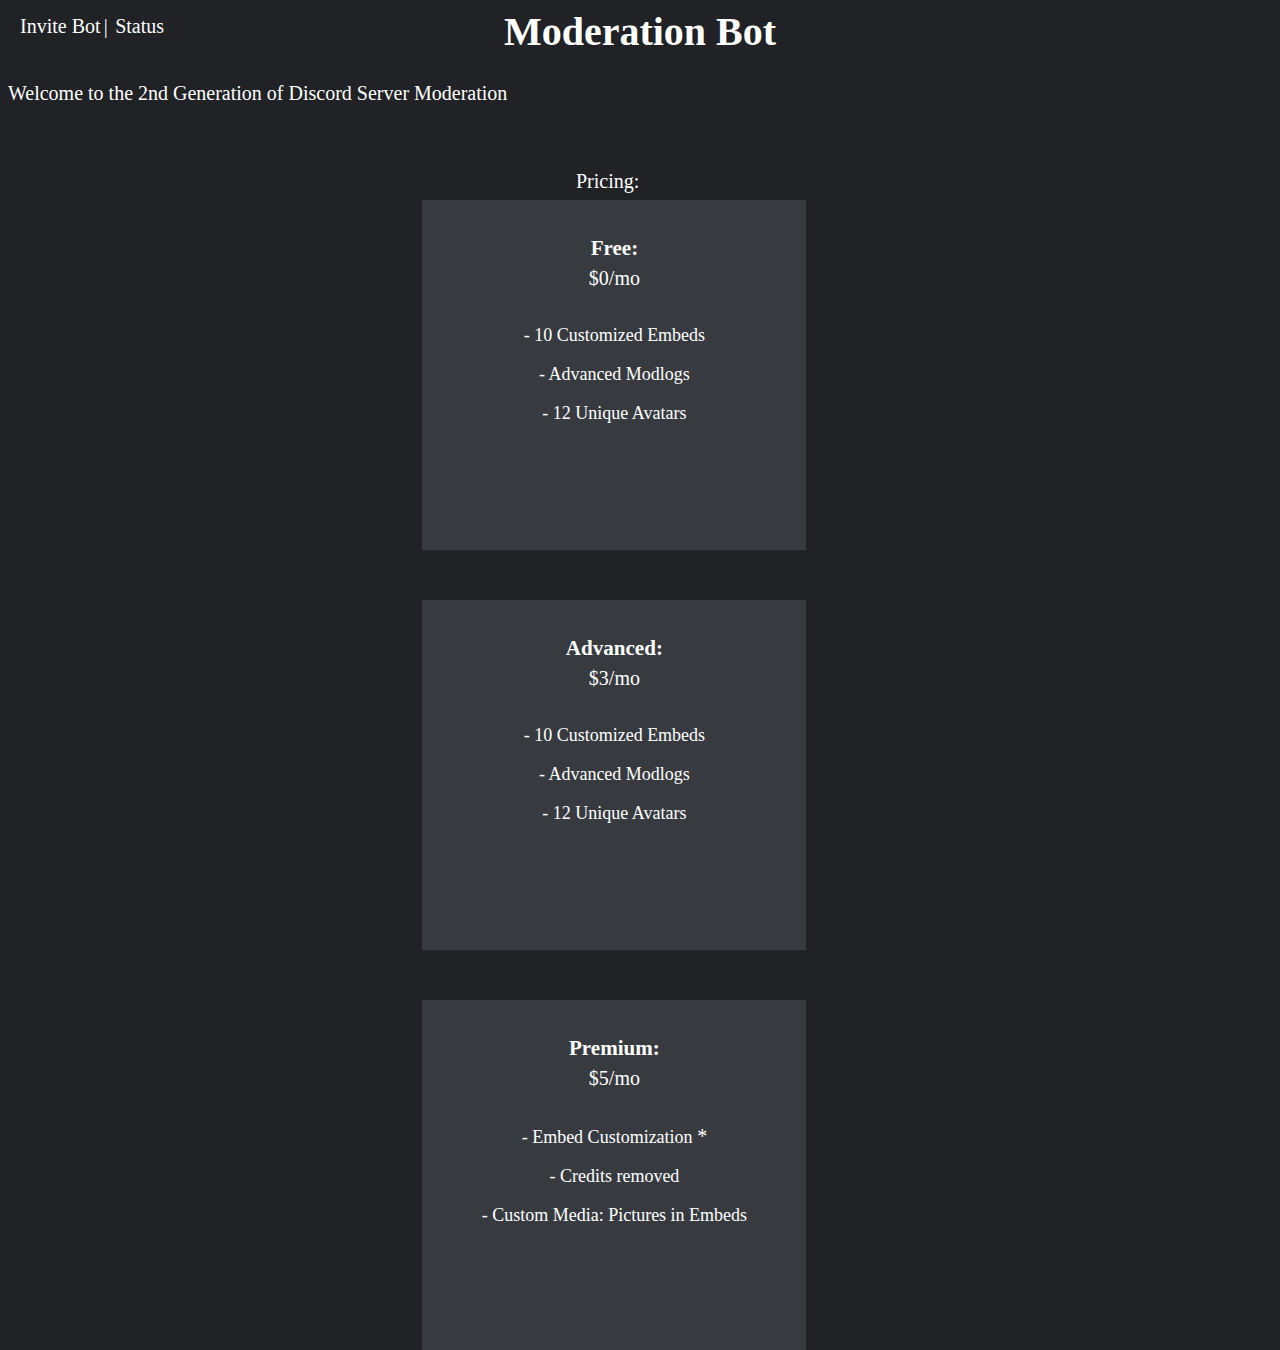
==== index.html @ a04ff86d "Create index.html" ====
<html>
<head>
  <style>
.siteheader {
text-align: center;
  font-size: 40px;
color: white;
top: 90px;
font-family: "font";
}
body {
 background-color: #202225;
}
.text {
color: white;
font-size: 20px;
font-family: "font";
}
.link {
color: white;
text-decoration: none;
font-size: 20px;
}
.addbot {
  position: absolute;
left: 20px;
top: 15px;
margin: auto;

}
.topnav {
top: 15px;
}
.status {
  position: absolute;
left: 9%;
top: 15px;
margin: auto;
}

.freepricingborder {

 position: absolute;
  top: 200px;
  height: 350px;
  width: 30%;
  background-color: #373b40;
  left: 33%;
}
.pricingtext {
color: white;
text-align: center;

}
#pricingperk {
position: relative;
top: 15px;
}

.advpricingborder {
position: absolute;
  top: 600px;
  height: 350px;
  width: 30%;
  background-color: #373b40;
  left: 33%;
}
.premiumpricingborder {
position: absolute;
  top: 1000px;
  height: 350px;
  width: 30%;
  background-color: #373b40;
  left: 33%;
}
.pricingheader {
position: absolute;
top: 150px;
left: 45%
}
@font-face {
    font-family: "font";
    src: url(https://codenationgroup.github.io/moderation/assets/Outfit-Regular.ttf) format("TrueType");
   
}
.pricing {
font-family: "font";
font-size: 18px;
}
.divider {
 position: absolute;
left: 8.1%;
top: 15px;
margin: auto;
}
  </style>
  <script> 
  if (location.href.indexOf("ltdembeds") !== -1) {
document.getElementById("changeabletext").innerText = `
*Embeds: 
- Embed Colors are changeable,
- Up to 3 custom images (only discord media links)
`
  }
</script>
  </head>
<body>
  <h1 class="siteheader"> Moderation Bot </h1>
<div class="topnav">
  <a class="text link addbot" href="https://discord.com/api/oauth2/authorize?client_id=1001924833807974411&permissions=8&scope=bot%20applications.commands"> Invite Bot</a> <p class="text topnav divider"> | </p>
  <p class="text link status"> Status </p>
  </div>

  <p class="text" id="secondgen"> Welcome to the 2nd Generation of Discord Server Moderation </p>

  <p id="changeabletext" class="text"></p>
  <p class="text pricingheader siteheader"> Pricing:</p>



<div class="freepricingborder pricing pricingtext" id="pricingelement1">
  <h3 id="pricingperk">Free:</h3>
  <p class="text">$0/mo</p>
  <p id="pricingperk">- 10 Customized Embeds</p>
 <p id="pricingperk">- Advanced Modlogs</p>
  <p id="pricingperk">- 12 Unique Avatars</p>
  <p id="pricingperk"></p>
</div>
<div class="advpricingborder pricing pricingtext" id="pricingelement1">
  <h3 id="pricingperk">Advanced:</h3>
  <p class="text">$3/mo</p>
  <p id="pricingperk">- 10 Customized Embeds</p>
 <p id="pricingperk">- Advanced Modlogs</p>
  <p id="pricingperk">- 12 Unique Avatars</p>
  <p id="pricingperk"></p>
</div>
<div class="premiumpricingborder pricing pricingtext" id="pricingelement1">
  <h3 id="pricingperk">Premium:</h3>
<p class="text">$5/mo</p>
  <p id="pricingperk">- Embed Customization <a class="link" href="https://codepen.io/swfrs/full/YzvXmrB?ltdembeds"> * </a></p>
 <p id="pricingperk">- Credits removed</p>
  <p id="pricingperk">- Custom Media: Pictures in Embeds</p>
</div>
  </body>
</html>
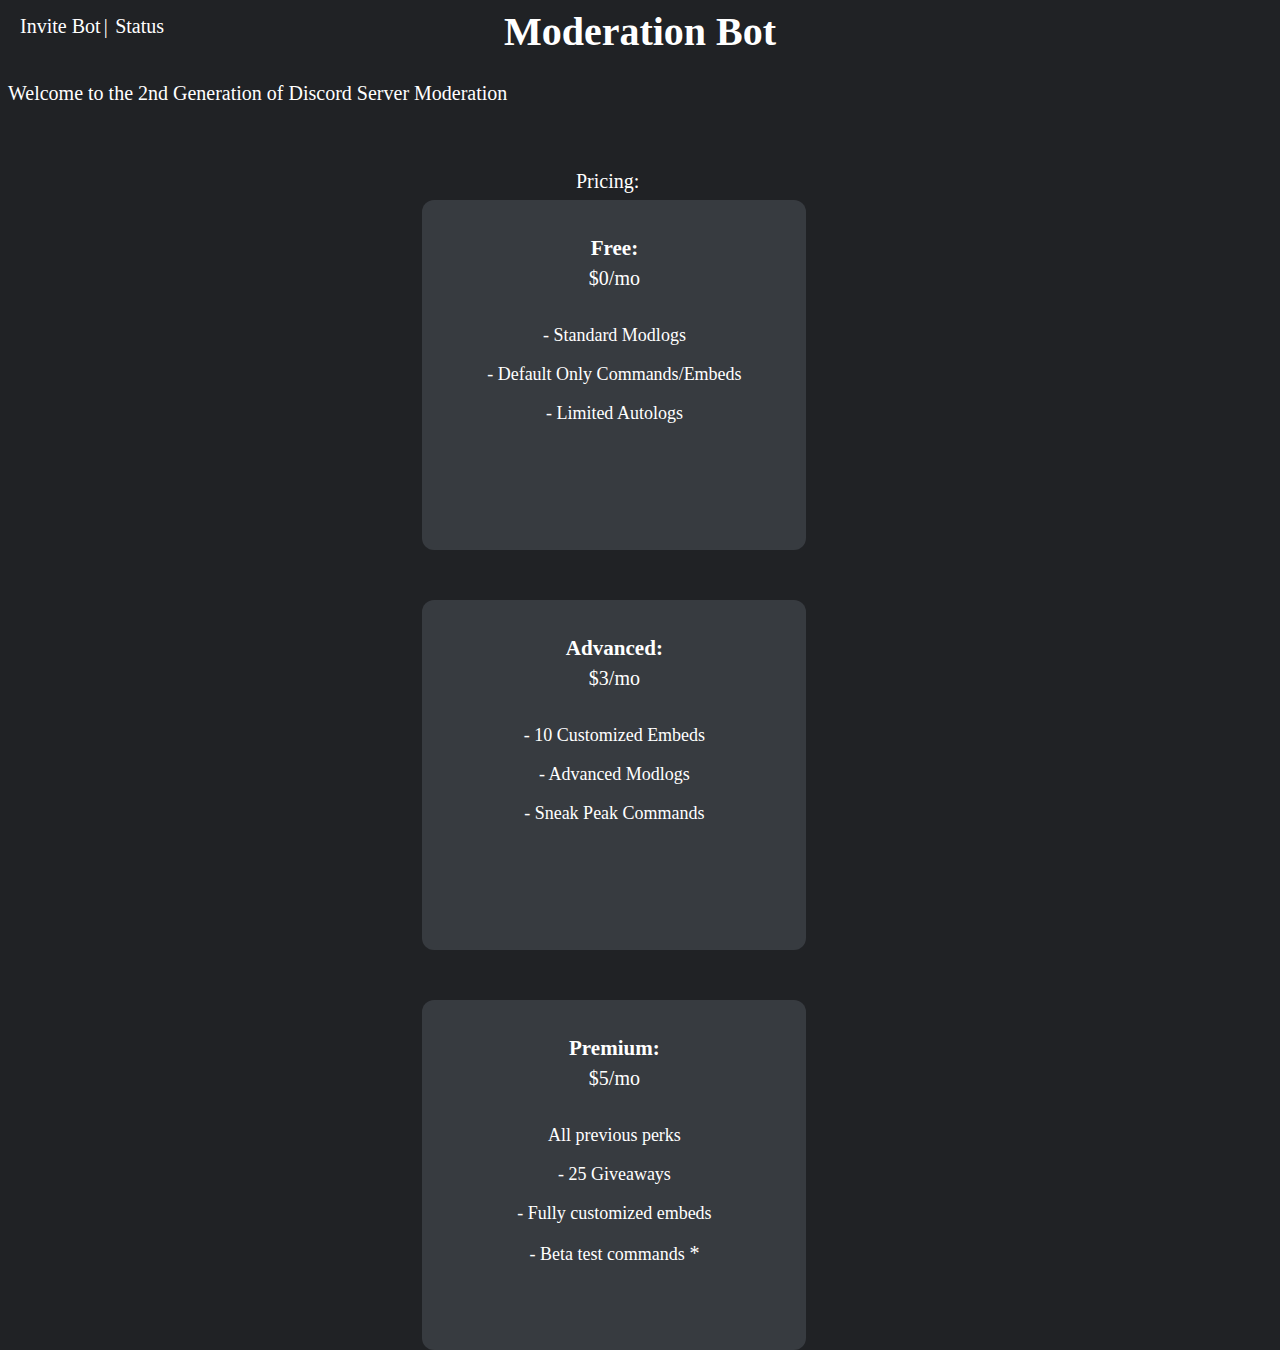
==== commit 449cccc1: "Update index.html" ====
--- a/index.html
+++ b/index.html
@@ -1,5 +1,16 @@
  <html>
 <head>
+<meta property="og:title" content="Moderation Bot" />
+<meta property="og:type" content="website" />
+<meta property="og:url" content="http://moderationbotdiscord.github.io" />
+<meta property="og:image" content="http://moderationbotdiscord.github.io/images/thumb.png" />
+<meta property="og:description" content="Moderation Bot for Discord Servers
+Change the way you moderate
+" />
+<meta name="theme-color" content="#202225">
+
+<!-- Include this to make the og:image larger -->
+<meta name="twitter:card" content="summary_large_image">
   <style>
 .siteheader {
 text-align: center;
@@ -86,6 +97,7 @@
 .pricing {
 font-family: "font";
 font-size: 18px;
+border-radius: 12px;
 }
 .divider {
  position: absolute;
@@ -100,6 +112,14 @@
 *Embeds: 
 - Embed Colors are changeable,
 - Up to 3 custom images (only discord media links)
+`
+  }
+ else if(location.href.indexOf("betatest") !== -1) {
+document.getElementById("changeabletext").innerText = `
+*Test Commands:
+An option to try out
+commands before the rest!
+Enable with /options testcommands
 `
   }
 </script>
@@ -121,9 +141,9 @@
 <div class="freepricingborder pricing pricingtext" id="pricingelement1">
   <h3 id="pricingperk">Free:</h3>
   <p class="text">$0/mo</p>
-  <p id="pricingperk">- 10 Customized Embeds</p>
- <p id="pricingperk">- Advanced Modlogs</p>
-  <p id="pricingperk">- 12 Unique Avatars</p>
+  <p id="pricingperk">- Standard Modlogs</p>
+ <p id="pricingperk">- Default Only Commands/Embeds</p>
+  <p id="pricingperk">- Limited Autologs</p>
   <p id="pricingperk"></p>
 </div>
 <div class="advpricingborder pricing pricingtext" id="pricingelement1">
@@ -131,15 +151,16 @@
   <p class="text">$3/mo</p>
   <p id="pricingperk">- 10 Customized Embeds</p>
  <p id="pricingperk">- Advanced Modlogs</p>
-  <p id="pricingperk">- 12 Unique Avatars</p>
+  <p id="pricingperk">- Sneak Peak Commands</p>
   <p id="pricingperk"></p>
 </div>
 <div class="premiumpricingborder pricing pricingtext" id="pricingelement1">
   <h3 id="pricingperk">Premium:</h3>
 <p class="text">$5/mo</p>
-  <p id="pricingperk">- Embed Customization <a class="link" href="https://codepen.io/swfrs/full/YzvXmrB?ltdembeds"> * </a></p>
- <p id="pricingperk">- Credits removed</p>
-  <p id="pricingperk">- Custom Media: Pictures in Embeds</p>
+  <p id="pricingperk">All previous perks</p>
+ <p id="pricingperk">- 25 Giveaways</p>
+  <p id="pricingperk">- Fully customized embeds</p>
+  <p id="pricingperk">- Beta test commands <a class="text link" href="/?betatest">*</a></p>
 </div>
   </body>
 </html>
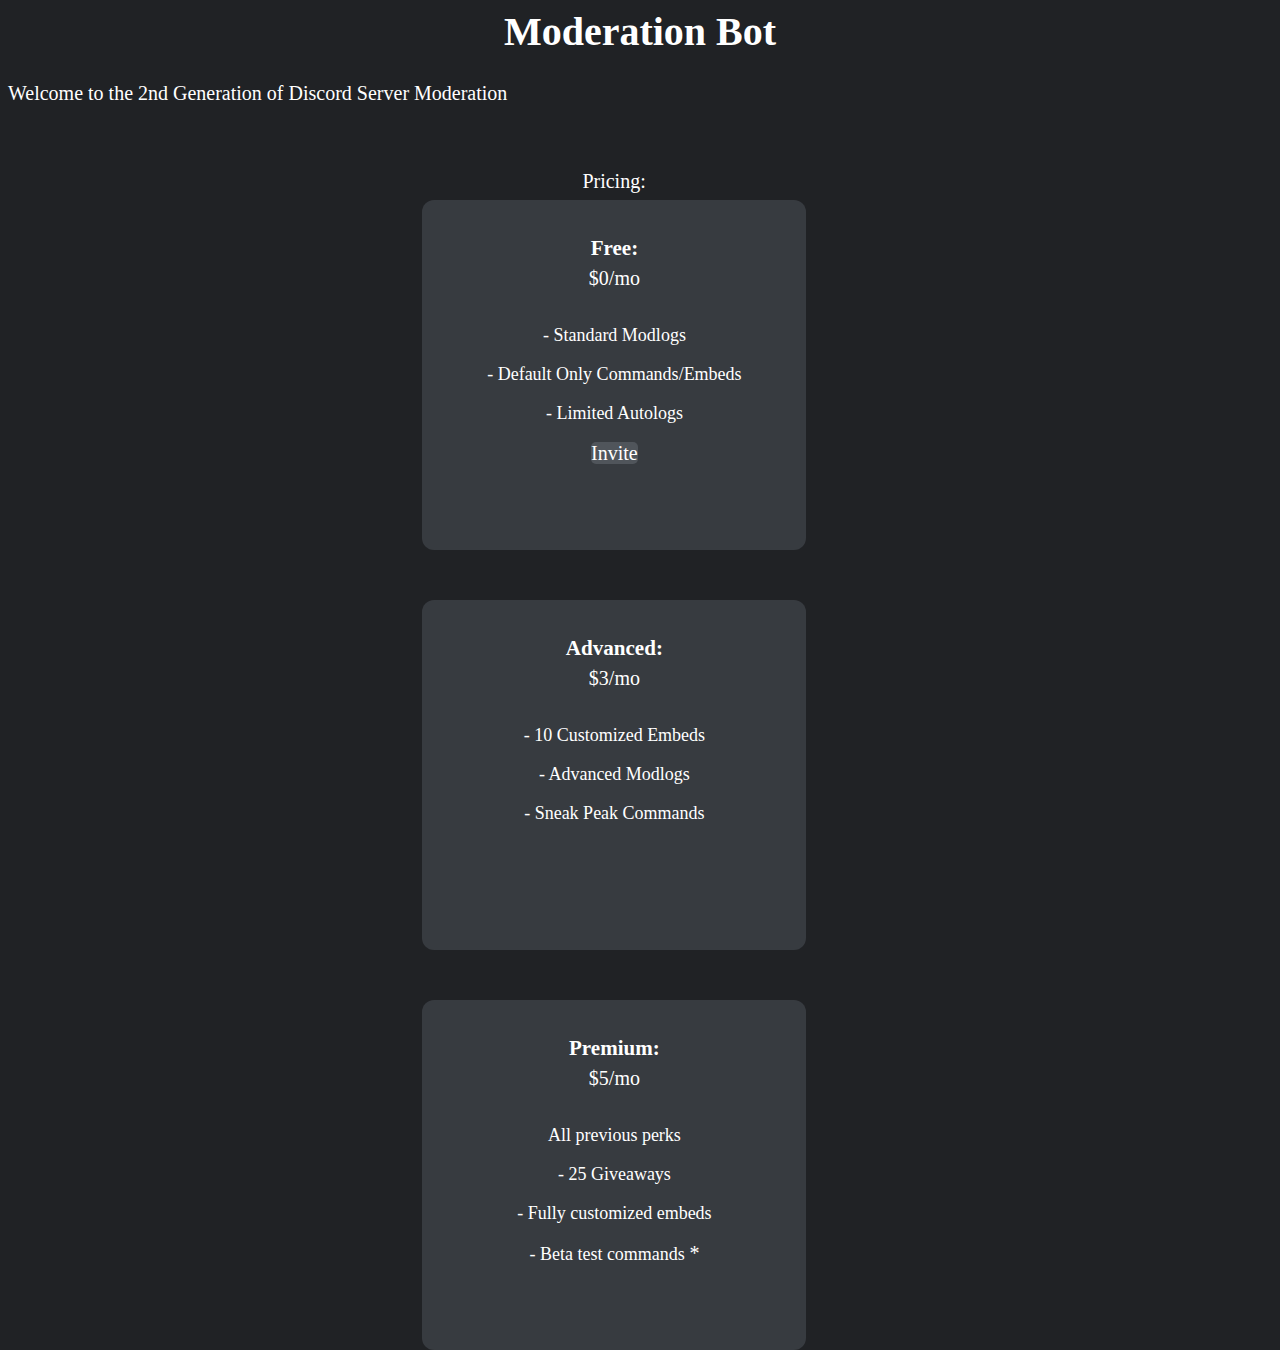
==== commit b6835c39: "Update index.html" ====
--- a/index.html
+++ b/index.html
@@ -3,14 +3,17 @@
 <meta property="og:title" content="Moderation Bot" />
 <meta property="og:type" content="website" />
 <meta property="og:url" content="http://moderationbotdiscord.github.io" />
-<meta property="og:image" content="http://moderationbotdiscord.github.io/images/thumb.png" />
+<meta property="og:image" content="https://pileshare.com/u/8BvkrG" />
+  <meta property="og:site_name" content="Moderation">
 <meta property="og:description" content="Moderation Bot for Discord Servers
-Change the way you moderate
+Moderation Bot is a new alternative to other popular moderation bots.
+With our redundant code and our 99.99% Uptime Hosting Service, This is the next generation of discord moderation.
 " />
 <meta name="theme-color" content="#202225">
 
 <!-- Include this to make the og:image larger -->
 <meta name="twitter:card" content="summary_large_image">
+
   <style>
 .siteheader {
 text-align: center;
@@ -87,7 +90,7 @@
 .pricingheader {
 position: absolute;
 top: 150px;
-left: 45%
+left: 45.5%;
 }
 @font-face {
     font-family: "font";
@@ -105,6 +108,13 @@
 top: 15px;
 margin: auto;
 }
+    .invite {
+position: relative;
+top: 10px;
+width: 5%;
+background-color: #50555b;
+border-radius: 5px;
+    }
   </style>
   <script> 
   if (location.href.indexOf("ltdembeds") !== -1) {
@@ -126,10 +136,7 @@
   </head>
 <body>
   <h1 class="siteheader"> Moderation Bot </h1>
-<div class="topnav">
-  <a class="text link addbot" href="https://discord.com/api/oauth2/authorize?client_id=1001924833807974411&permissions=8&scope=bot%20applications.commands"> Invite Bot</a> <p class="text topnav divider"> | </p>
-  <p class="text link status"> Status </p>
-  </div>
+
 
   <p class="text" id="secondgen"> Welcome to the 2nd Generation of Discord Server Moderation </p>
 
@@ -144,7 +151,7 @@
   <p id="pricingperk">- Standard Modlogs</p>
  <p id="pricingperk">- Default Only Commands/Embeds</p>
   <p id="pricingperk">- Limited Autologs</p>
-  <p id="pricingperk"></p>
+  <a id="pricingperk" class="text link invite" href="https://discord.com/api/oauth2/authorize?client_id=1001924833807974411&permissions=8&scope=bot%20applications.commands">Invite</a>
 </div>
 <div class="advpricingborder pricing pricingtext" id="pricingelement1">
   <h3 id="pricingperk">Advanced:</h3>
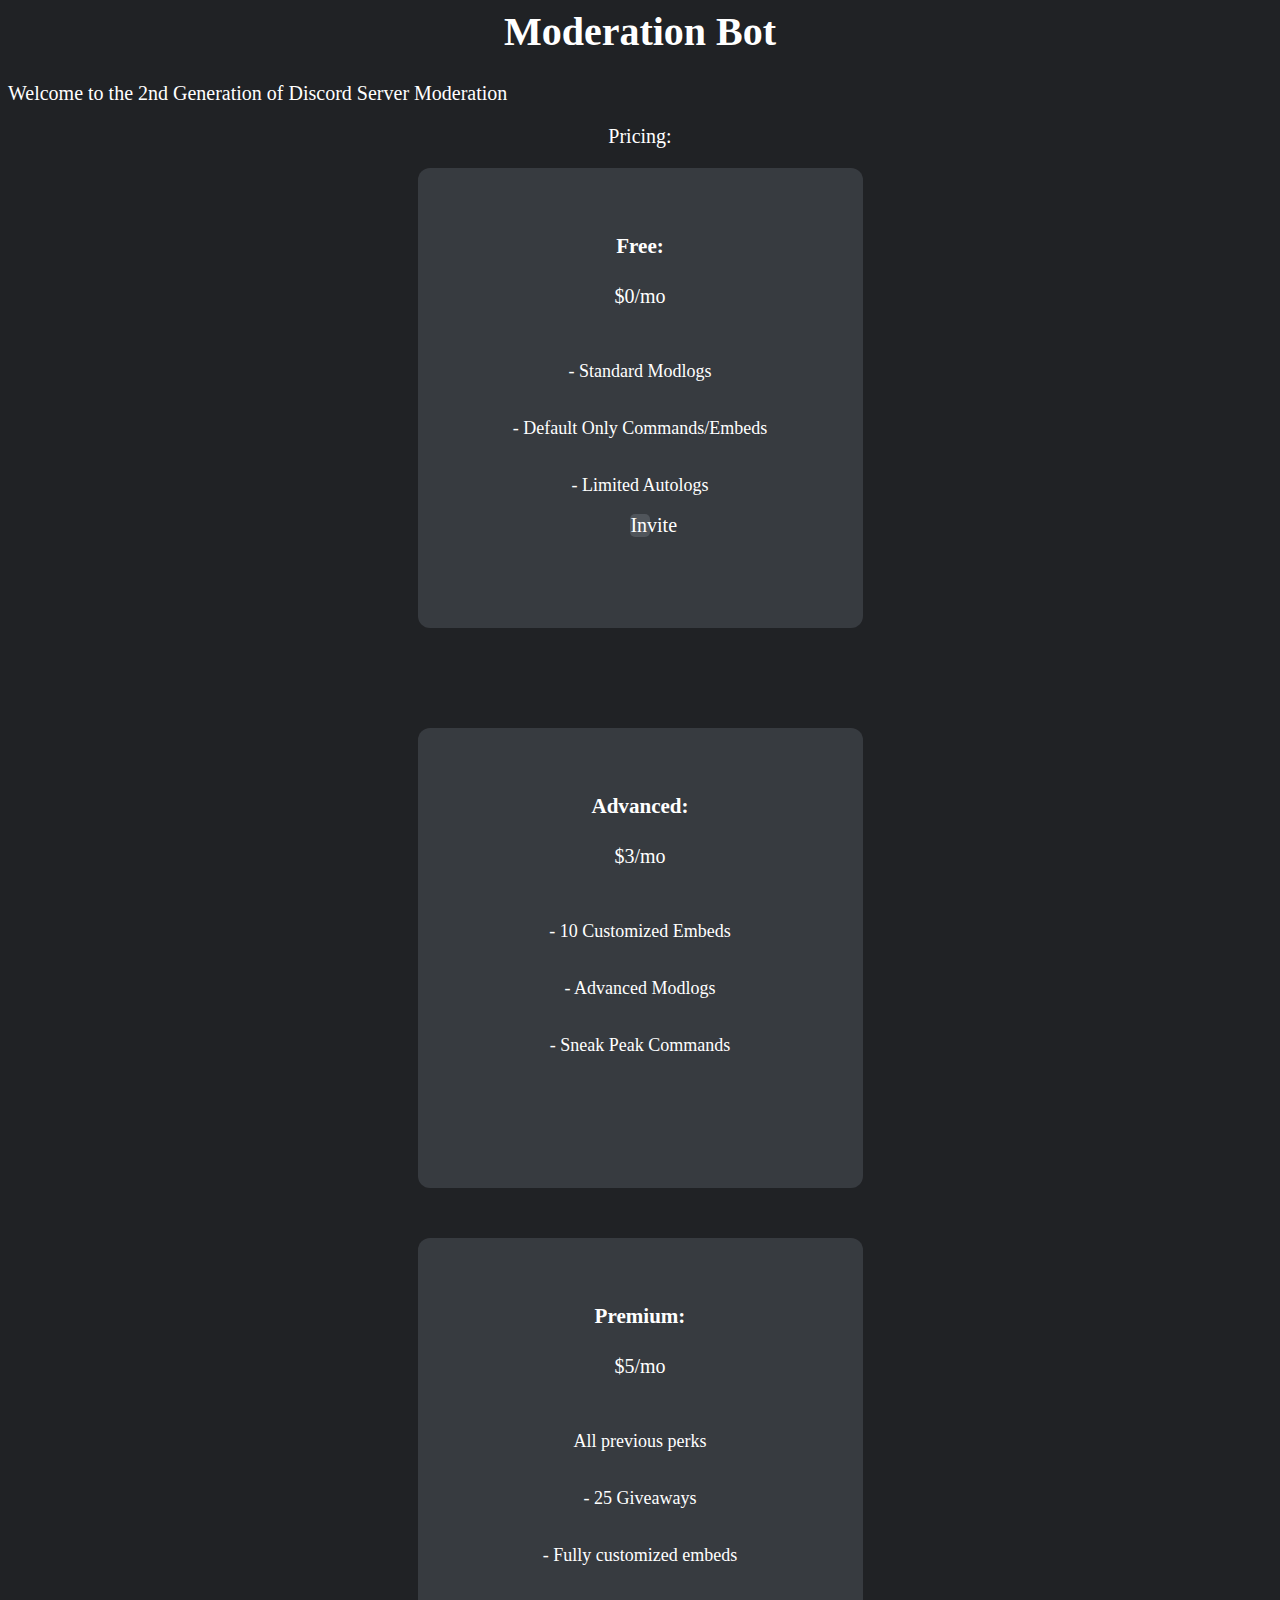
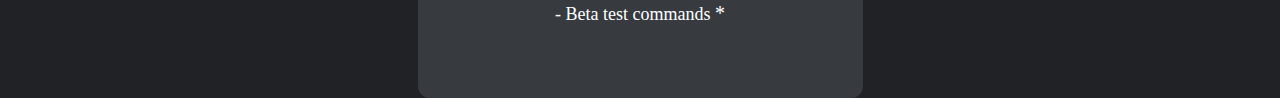
==== commit 340e14a5: "Update index.html" ====
--- a/index.html
+++ b/index.html
@@ -15,11 +15,35 @@
 <meta name="twitter:card" content="summary_large_image">
 
   <style>
+   @media screen and (max-width: 600px) {
+  p {
+    width: 100%; /* The width is 100%, when the viewport is 800px or smaller */
+    text-size: 12px;
+  }
+.freepricingborder {
+width: 100%;
+    }
+
+.advpricingborder {
+width: 100%;
+    }
+.premiumpricingborder {
+width: 100%;
+ text-size: 20px;
+font-family: "font";
+margin: auto;
+    }
+     .pricingheader{
+position: absolute;
+top: 150px;
+left: 20%;
+}
+   }
 .siteheader {
 text-align: center;
   font-size: 40px;
 color: white;
-top: 90px;
+position: relative;
 font-family: "font";
 }
 body {
@@ -52,45 +76,62 @@
 margin: auto;
 }
 
+
+.pricingtext {
+color: white;
+text-align: center;
+
+}
+#pricingperk {
+position: relative;
+top: 15px;
+}
 .freepricingborder {
 
- position: absolute;
-  top: 200px;
-  height: 350px;
-  width: 30%;
-  background-color: #373b40;
-  left: 33%;
-}
-.pricingtext {
-color: white;
+display: flex;
+    flex-direction: column;
+    align-self: flex-start;
+    align-items: center;
+    border-radius: 6px;
+    padding: 30px;
+    margin: 20px 20px;
+    background-color: #373b40;
+    width: 385px;
+    min-height: 400px;
+  margin: auto;
+}
+.advpricingborder {
+display: flex;
+    flex-direction: column;
+    align-self: flex-start;
+    align-items: center;
+    border-radius: 6px;
+    padding: 30px;
+    margin: 20px 20px;
+    background-color: #373b40;
+    width: 385px;
+    min-height: 400px;
+  margin: auto;
+position: relative;
+top: 100px;
+}
+.premiumpricingborder {
+display: flex;
+    flex-direction: column;
+    align-self: flex-start;
+    align-items: center;
+    border-radius: 6px;
+    padding: 30px;
+    margin: 20px 20px;
+    background-color: #373b40;
+    width: 385px;
+    min-height: 400px;
+  margin: auto;
+position: relative;
+top: 150px;
+}
+.pricingheader {
 text-align: center;
-
-}
-#pricingperk {
-position: relative;
-top: 15px;
-}
-
-.advpricingborder {
-position: absolute;
-  top: 600px;
-  height: 350px;
-  width: 30%;
-  background-color: #373b40;
-  left: 33%;
-}
-.premiumpricingborder {
-position: absolute;
-  top: 1000px;
-  height: 350px;
-  width: 30%;
-  background-color: #373b40;
-  left: 33%;
-}
-.pricingheader {
-position: absolute;
-top: 150px;
-left: 45.5%;
 }
 @font-face {
     font-family: "font";
@@ -115,6 +156,10 @@
 background-color: #50555b;
 border-radius: 5px;
     }
+
+#secondgen {
+position: relative;
+}
   </style>
   <script> 
   if (location.href.indexOf("ltdembeds") !== -1) {
@@ -141,7 +186,7 @@
   <p class="text" id="secondgen"> Welcome to the 2nd Generation of Discord Server Moderation </p>
 
   <p id="changeabletext" class="text"></p>
-  <p class="text pricingheader siteheader"> Pricing:</p>
+  <p style="text-align: center;"class="text"> Pricing:</p>
 
 
 
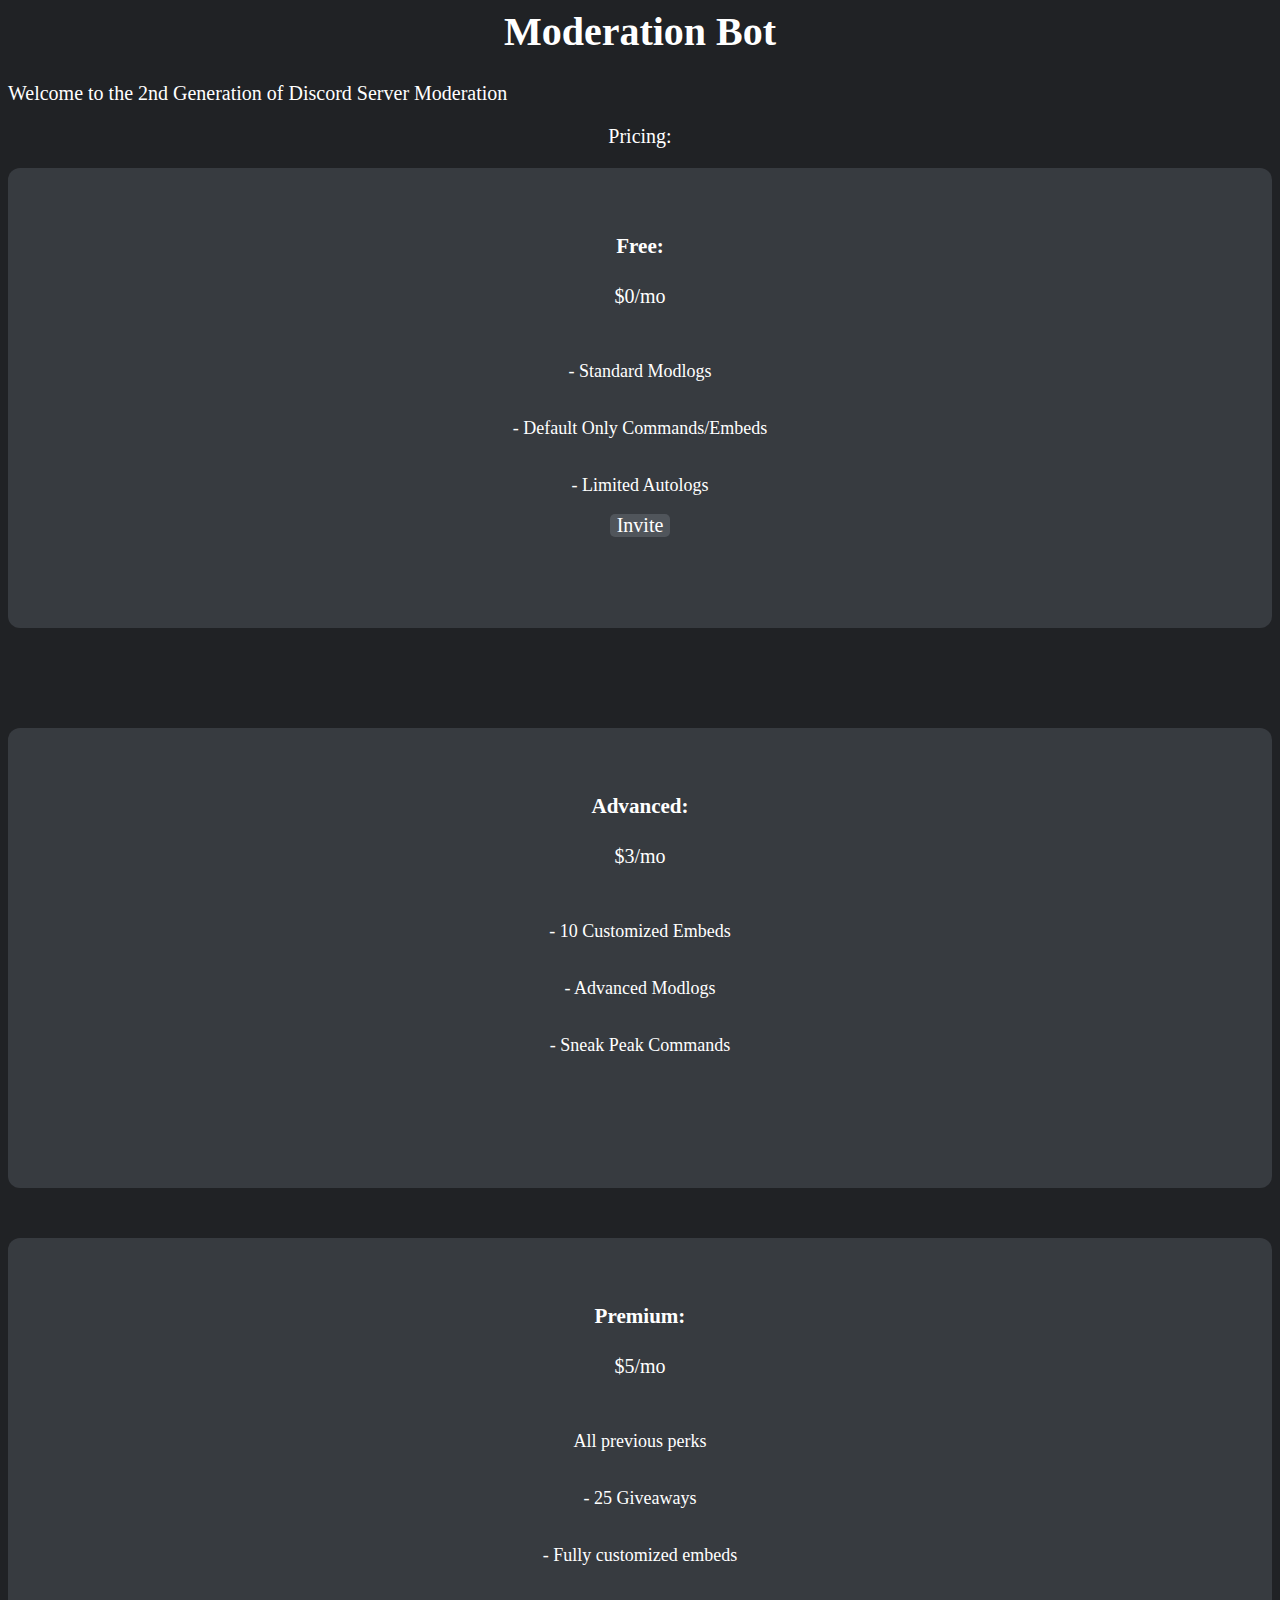
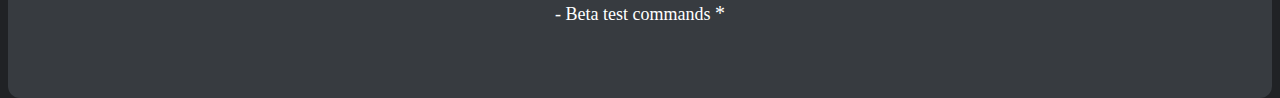
==== commit 8f4f735a: "Update index.html" ====
--- a/index.html
+++ b/index.html
@@ -15,30 +15,6 @@
 <meta name="twitter:card" content="summary_large_image">
 
   <style>
-   @media screen and (max-width: 600px) {
-  p {
-    width: 100%; /* The width is 100%, when the viewport is 800px or smaller */
-    text-size: 12px;
-  }
-.freepricingborder {
-width: 100%;
-    }
-
-.advpricingborder {
-width: 100%;
-    }
-.premiumpricingborder {
-width: 100%;
- text-size: 20px;
-font-family: "font";
-margin: auto;
-    }
-     .pricingheader{
-position: absolute;
-top: 150px;
-left: 20%;
-}
-   }
 .siteheader {
 text-align: center;
   font-size: 40px;
@@ -96,7 +72,7 @@
     padding: 30px;
     margin: 20px 20px;
     background-color: #373b40;
-    width: 385px;
+    width: auto;
     min-height: 400px;
   margin: auto;
 }
@@ -109,7 +85,7 @@
     padding: 30px;
     margin: 20px 20px;
     background-color: #373b40;
-    width: 385px;
+    width: auto;
     min-height: 400px;
   margin: auto;
 position: relative;
@@ -124,7 +100,7 @@
     padding: 30px;
     margin: 20px 20px;
     background-color: #373b40;
-    width: 385px;
+    width: auto;
     min-height: 400px;
   margin: auto;
 position: relative;
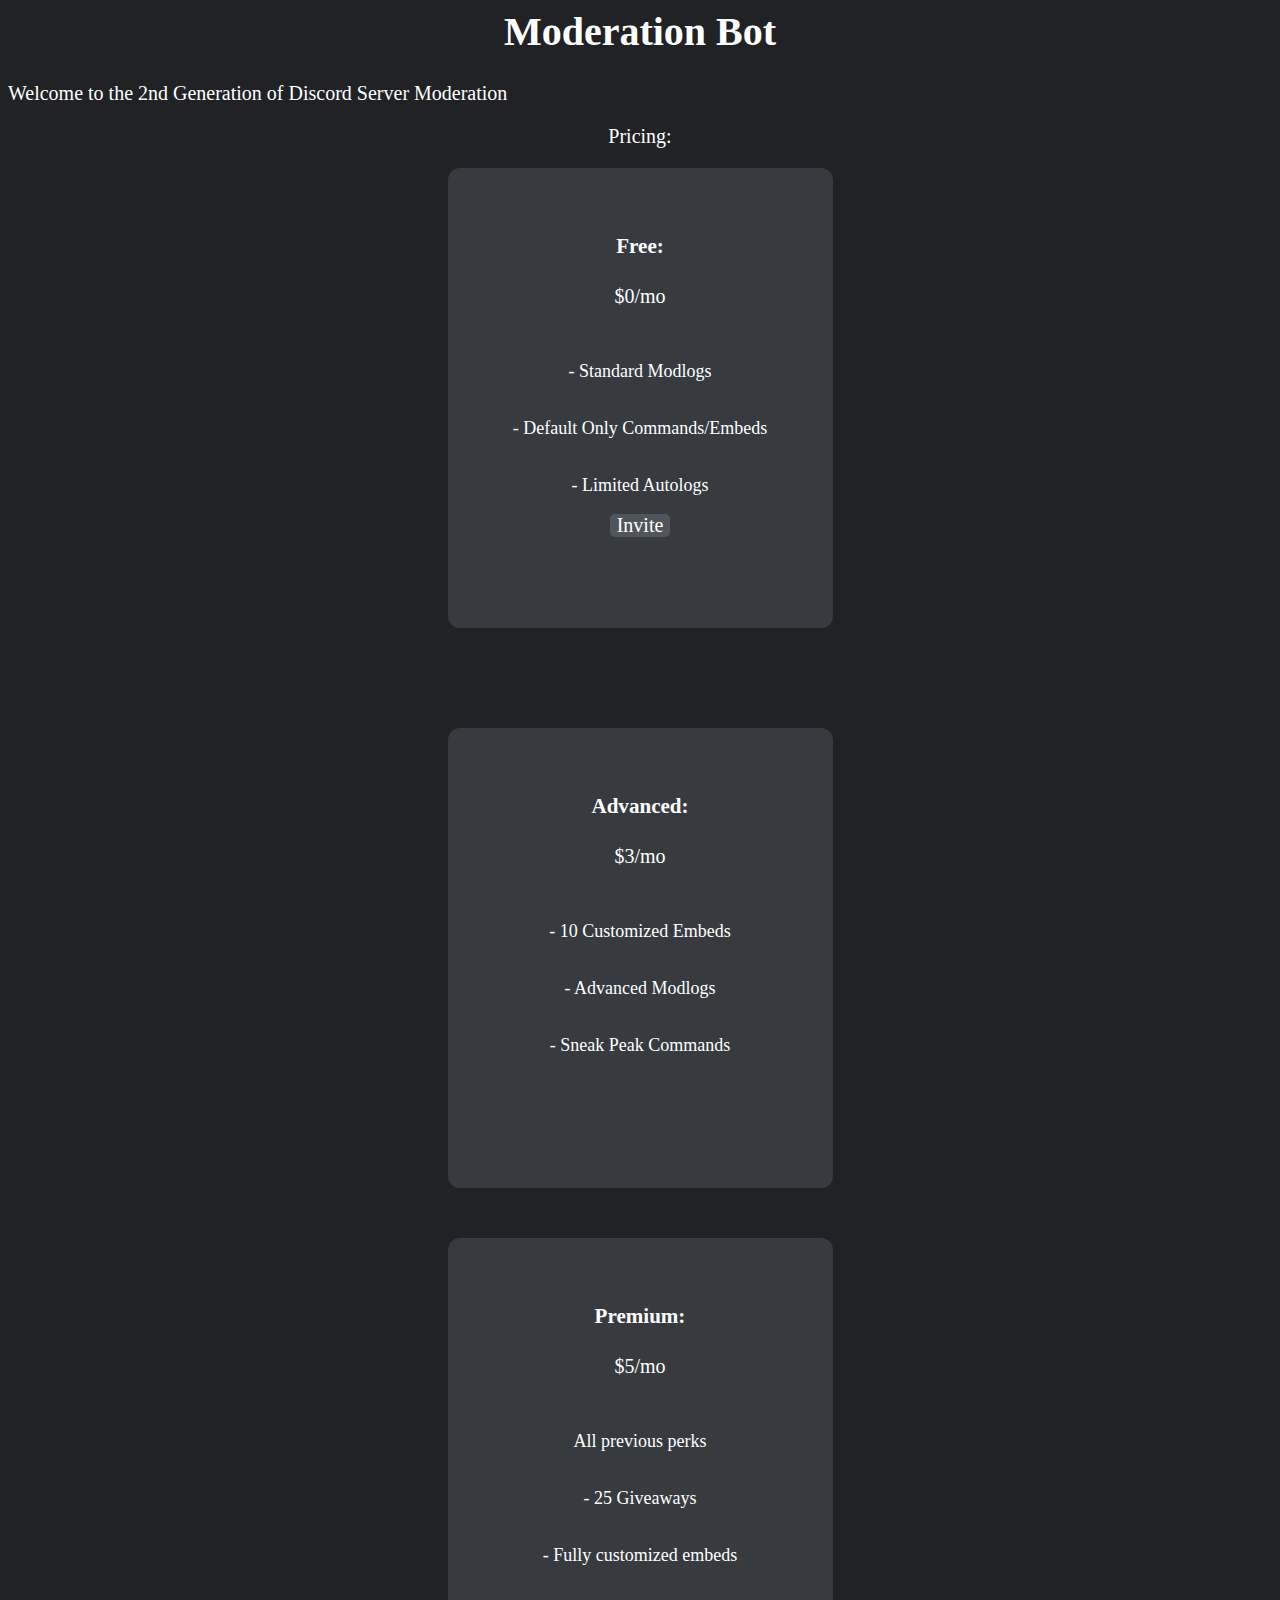
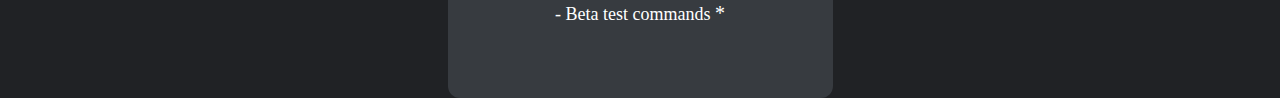
==== commit 9a22fba2: "Update index.html" ====
--- a/index.html
+++ b/index.html
@@ -1,15 +1,15 @@
  <html>
 <head>
-<meta property="og:title" content="Moderation Bot" />
+<meta property="og:title" content="Fletch Bot" />
 <meta property="og:type" content="website" />
-<meta property="og:url" content="http://moderationbotdiscord.github.io" />
-<meta property="og:image" content="https://pileshare.com/u/8BvkrG" />
-  <meta property="og:site_name" content="Moderation">
-<meta property="og:description" content="Moderation Bot for Discord Servers
-Moderation Bot is a new alternative to other popular moderation bots.
+<meta property="og:url" content="https://fletchbot.tk/" />
+<meta property="og:image" content="https://pileshare.com/u/j1h4mP" />
+  <meta property="og:site_name" content="Fletch Bot">
+<meta property="og:description" content="Fletch Bot for Discord Servers
+Fletch Bot is a new alternative to other popular moderation bots.
 With our redundant code and our 99.99% Uptime Hosting Service, This is the next generation of discord moderation.
 " />
-<meta name="theme-color" content="#202225">
+<meta name="theme-color" content="#f74904">
 
 <!-- Include this to make the og:image larger -->
 <meta name="twitter:card" content="summary_large_image">
@@ -72,7 +72,7 @@
     padding: 30px;
     margin: 20px 20px;
     background-color: #373b40;
-    width: auto;
+    width: 325px;
     min-height: 400px;
   margin: auto;
 }
@@ -85,7 +85,7 @@
     padding: 30px;
     margin: 20px 20px;
     background-color: #373b40;
-    width: auto;
+    width: 325px;
     min-height: 400px;
   margin: auto;
 position: relative;
@@ -100,7 +100,7 @@
     padding: 30px;
     margin: 20px 20px;
     background-color: #373b40;
-    width: auto;
+    width: 325px;
     min-height: 400px;
   margin: auto;
 position: relative;
@@ -128,7 +128,7 @@
     .invite {
 position: relative;
 top: 10px;
-width: 5%;
+width: 60px;
 background-color: #50555b;
 border-radius: 5px;
     }
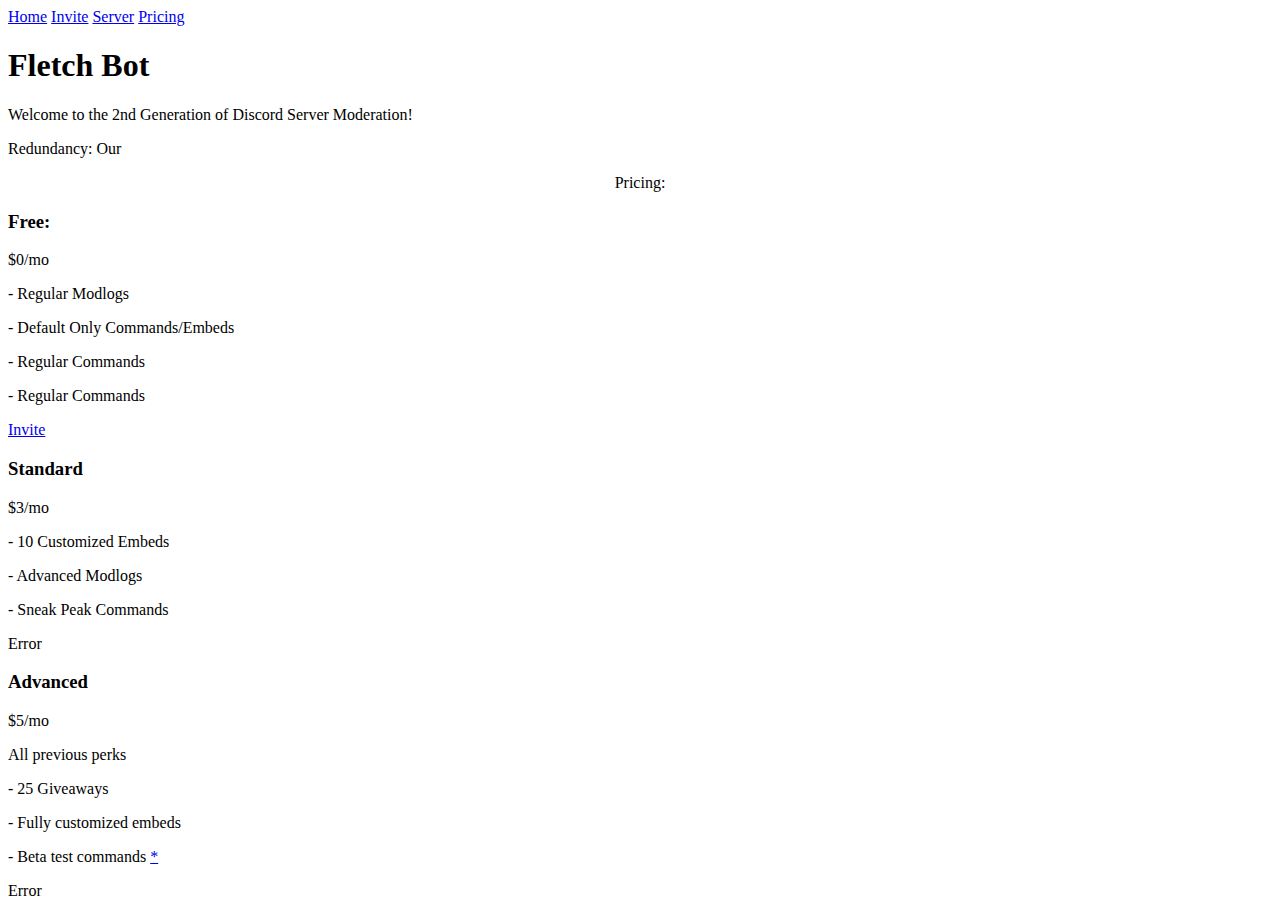
==== commit 116e22b7: "Update index.html" ====
--- a/index.html
+++ b/index.html
@@ -14,181 +14,55 @@
 <!-- Include this to make the og:image larger -->
 <meta name="twitter:card" content="summary_large_image">
 
-  <style>
-.siteheader {
-text-align: center;
-  font-size: 40px;
-color: white;
-position: relative;
-font-family: "font";
-}
-body {
- background-color: #202225;
-}
-.text {
-color: white;
-font-size: 20px;
-font-family: "font";
-}
-.link {
-color: white;
-text-decoration: none;
-font-size: 20px;
-}
-.addbot {
-  position: absolute;
-left: 20px;
-top: 15px;
-margin: auto;
-
-}
-.topnav {
-top: 15px;
-}
-.status {
-  position: absolute;
-left: 9%;
-top: 15px;
-margin: auto;
-}
+  <link rel="stylesheet" href="https://fletchbot.tk/assets/css/styles1.css">
+ <link rel="stylesheet" href="https://fletchbot.tk/assets/css/styles2.css">
+  </head>
+<body>
+<div class="topnav">
+  <a class="active" href="#home">Home</a>
+  <a href="https://fletchbot.tk/invite">Invite</a>
+  <a href="https://fletchbot.tk/server/invite">Server</a>
+  <a href="#pricing">Pricing</a>
+</div>
+  <h1 class="siteheader"> Fletch Bot </h1>
 
 
-.pricingtext {
-color: white;
-text-align: center;
-
-}
-#pricingperk {
-position: relative;
-top: 15px;
-}
-.freepricingborder {
-
-display: flex;
-    flex-direction: column;
-    align-self: flex-start;
-    align-items: center;
-    border-radius: 6px;
-    padding: 30px;
-    margin: 20px 20px;
-    background-color: #373b40;
-    width: 325px;
-    min-height: 400px;
-  margin: auto;
-}
-.advpricingborder {
-display: flex;
-    flex-direction: column;
-    align-self: flex-start;
-    align-items: center;
-    border-radius: 6px;
-    padding: 30px;
-    margin: 20px 20px;
-    background-color: #373b40;
-    width: 325px;
-    min-height: 400px;
-  margin: auto;
-position: relative;
-top: 100px;
-}
-.premiumpricingborder {
-display: flex;
-    flex-direction: column;
-    align-self: flex-start;
-    align-items: center;
-    border-radius: 6px;
-    padding: 30px;
-    margin: 20px 20px;
-    background-color: #373b40;
-    width: 325px;
-    min-height: 400px;
-  margin: auto;
-position: relative;
-top: 150px;
-}
-.pricingheader {
-text-align: center;
-}
-@font-face {
-    font-family: "font";
-    src: url(https://codenationgroup.github.io/moderation/assets/Outfit-Regular.ttf) format("TrueType");
-   
-}
-.pricing {
-font-family: "font";
-font-size: 18px;
-border-radius: 12px;
-}
-.divider {
- position: absolute;
-left: 8.1%;
-top: 15px;
-margin: auto;
-}
-    .invite {
-position: relative;
-top: 10px;
-width: 60px;
-background-color: #50555b;
-border-radius: 5px;
-    }
-
-#secondgen {
-position: relative;
-}
-  </style>
-  <script> 
-  if (location.href.indexOf("ltdembeds") !== -1) {
-document.getElementById("changeabletext").innerText = `
-*Embeds: 
-- Embed Colors are changeable,
-- Up to 3 custom images (only discord media links)
-`
-  }
- else if(location.href.indexOf("betatest") !== -1) {
-document.getElementById("changeabletext").innerText = `
-*Test Commands:
-An option to try out
-commands before the rest!
-Enable with /options testcommands
-`
-  }
-</script>
-  </head>
-<body>
-  <h1 class="siteheader"> Moderation Bot </h1>
-
-
-  <p class="text" id="secondgen"> Welcome to the 2nd Generation of Discord Server Moderation </p>
+  <p class="text" id="secondgen"> Welcome to the 2nd Generation of Discord Server Moderation! </p>
+  <p class="text">
+Redundancy:
+Our 
+</p>
 
   <p id="changeabletext" class="text"></p>
-  <p style="text-align: center;"class="text"> Pricing:</p>
+  <p style="text-align: center;"class="text" id="pricing"> Pricing:</p>
 
 
 
 <div class="freepricingborder pricing pricingtext" id="pricingelement1">
   <h3 id="pricingperk">Free:</h3>
   <p class="text">$0/mo</p>
-  <p id="pricingperk">- Standard Modlogs</p>
+  <p id="pricingperk">- Regular Modlogs</p>
  <p id="pricingperk">- Default Only Commands/Embeds</p>
-  <p id="pricingperk">- Limited Autologs</p>
+  <p id="pricingperk">- Regular Commands</p>
+  <p id="pricingperk">- Regular Commands</p>
   <a id="pricingperk" class="text link invite" href="https://discord.com/api/oauth2/authorize?client_id=1001924833807974411&permissions=8&scope=bot%20applications.commands">Invite</a>
 </div>
 <div class="advpricingborder pricing pricingtext" id="pricingelement1">
-  <h3 id="pricingperk">Advanced:</h3>
+  <h3 id="pricingperk">Standard</h3>
   <p class="text">$3/mo</p>
   <p id="pricingperk">- 10 Customized Embeds</p>
  <p id="pricingperk">- Advanced Modlogs</p>
   <p id="pricingperk">- Sneak Peak Commands</p>
-  <p id="pricingperk"></p>
+  <p id="pricingperk" class="text link invite">Error</p>
 </div>
 <div class="premiumpricingborder pricing pricingtext" id="pricingelement1">
-  <h3 id="pricingperk">Premium:</h3>
+  <h3 id="pricingperk">Advanced</h3>
 <p class="text">$5/mo</p>
   <p id="pricingperk">All previous perks</p>
  <p id="pricingperk">- 25 Giveaways</p>
   <p id="pricingperk">- Fully customized embeds</p>
   <p id="pricingperk">- Beta test commands <a class="text link" href="/?betatest">*</a></p>
+<p id="pricingperk" class="text link invite">Error</p>
 </div>
   </body>
 </html>
